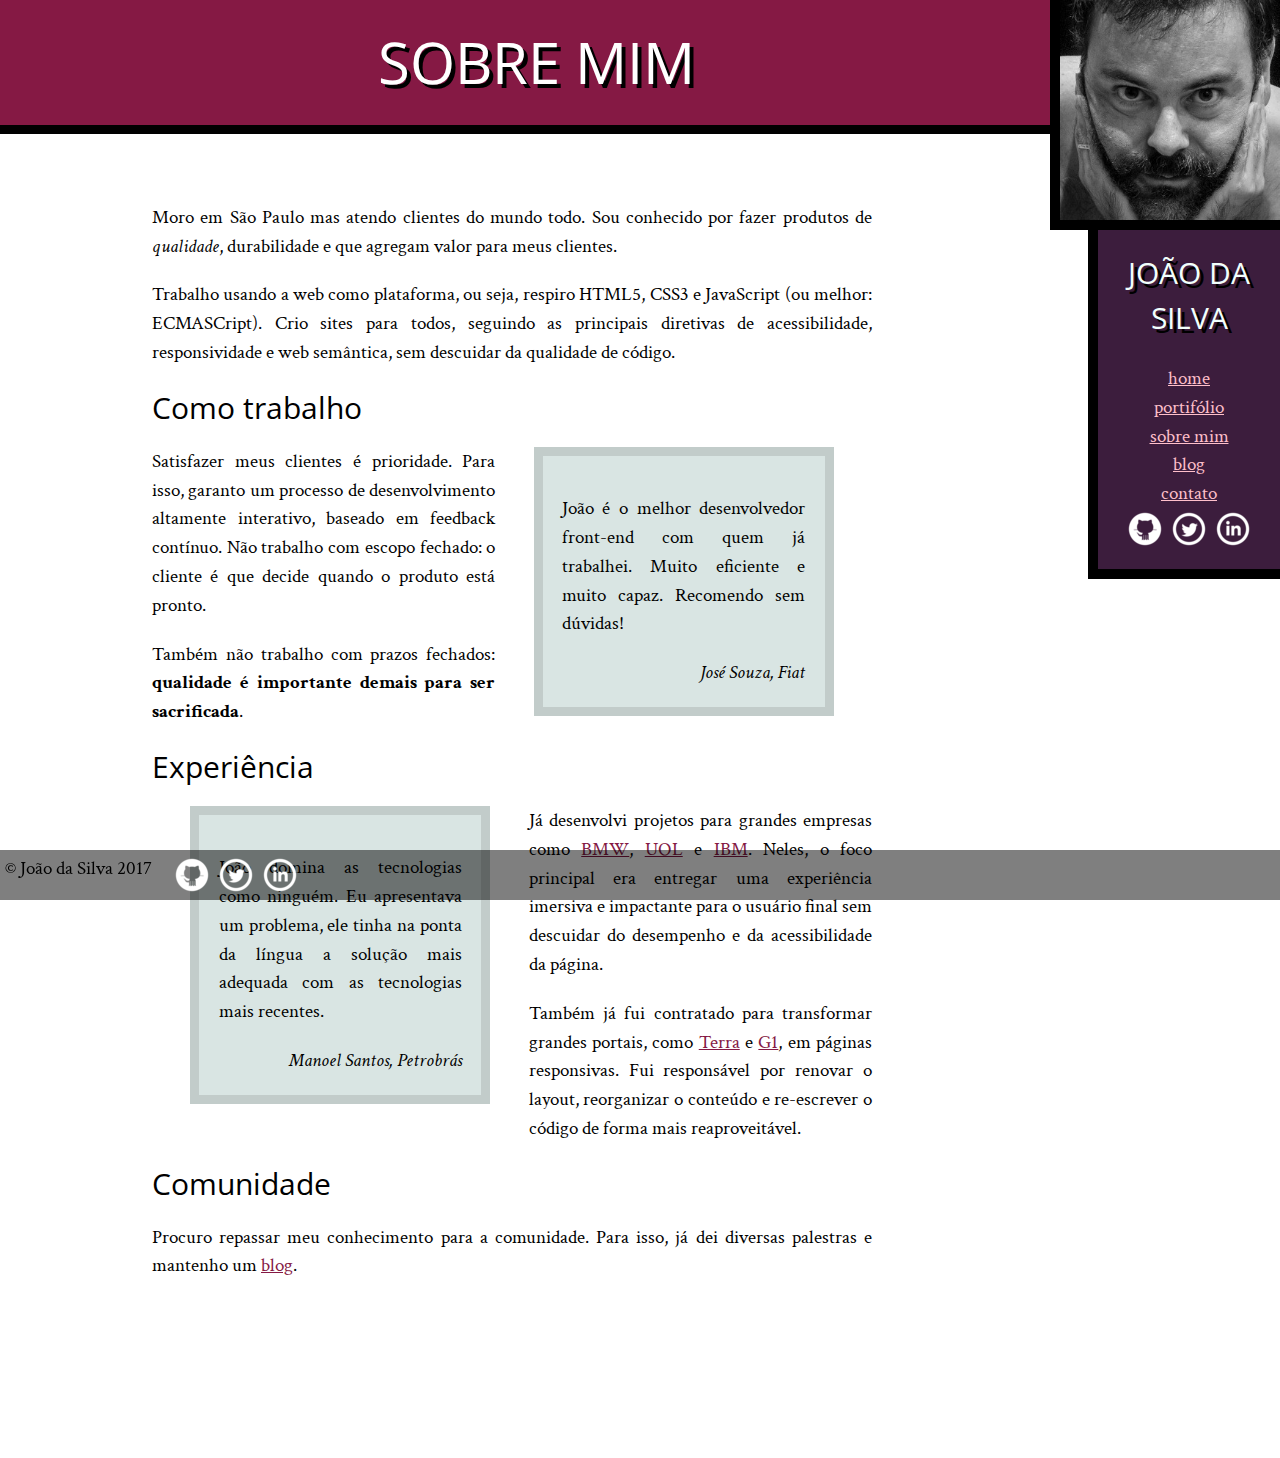
==== bio.html @ b6d81266 "Add projeto ao github" ====
<!DOCTYPE html>
<html>
    <head>

        <title>Biografia - João da Silva</title>
        <meta charset="utf-8">
        <link rel="icon" href="img/favicon.png">
        <!-- carrega a fonte Crimson Text nas versões normal, itálico e negrito -->
        <link rel="stylesheet" href="http://fonts.googleapis.com/css?family=Crimson+Text:400,400italic,600">

        <!-- carrega a fonte Open Sans Condensed na versão negrito, -->
        <!-- que é a única necessária para os cabeçalhos            -->
        <link rel="stylesheet" href="http://fonts.googleapis.com/css?family=Open+Sans+Condensed:700">
        <link rel="stylesheet" href="css/reset.css">
        <link rel="stylesheet" href="css/site.css">
        <link rel="stylesheet" href="css/bio.css">

        
    </head>
    <body>
       <main> 
            <h1 class="titulo-principal">Sobre mim</h1>
            <div class="conteudo-texto">


                <p>Moro em São Paulo mas atendo clientes do mundo todo. Sou conhecido por fazer produtos de <em>qualidade</em>, durabilidade e que agregam valor para meus clientes.</p>
                <p>Trabalho usando a web como plataforma, ou seja, respiro HTML5, CSS3 e JavaScript (ou melhor: ECMASCript). Crio sites para todos, seguindo as principais diretivas de acessibilidade, responsividade e web semântica, sem descuidar da qualidade de código.</p>

                <h2>Como trabalho</h2>
                
               <blockquote class="citacao-fiat">
                <p>João é o melhor desenvolvedor front-end com quem já trabalhei. Muito eficiente e muito capaz. Recomendo sem dúvidas!
                </p>
                <cite>José Souza, Fiat</cite>
               </blockquote>
               
                <p>Satisfazer meus clientes é prioridade. Para isso, garanto um processo de desenvolvimento altamente interativo, baseado em feedback contínuo. Não trabalho com escopo fechado: o cliente é que decide quando o produto está pronto.</p>

                <p>Também não trabalho com prazos fechados:<strong> qualidade é importante demais para ser sacrificada</strong>.</p>

                <h2>Experiência</h2>

               <blockquote class="citacao-petrobras">
               <p>João domina as tecnologias como ninguém. Eu apresentava um problema, ele tinha na ponta da língua a solução mais adequada com as tecnologias mais recentes.</p>
               <cite>Manoel Santos, Petrobrás</cite>
               </blockquote> 
               
               <p>Já desenvolvi projetos para grandes empresas como <a href="http://www.bmw.com.br"> BMW</a>, <a href="http://www.uol.com.br">UOL</a> e <a href="http://www.ibm.com.br">IBM</a>. Neles, o foco principal era entregar uma experiência imersiva e impactante para o usuário final sem descuidar do desempenho e da acessibilidade da página.</p>

               <p>Também já fui contratado para transformar grandes portais, como <a href="http://www.terra.com.br">Terra</a> e <a href="http://www.g1.com.br">G1</a>, em páginas responsivas. Fui responsável por renovar o layout, reorganizar o conteúdo e re-escrever o código de forma mais reaproveitável.</p>

                <h2>Comunidade</h2>

                <p>Procuro repassar meu conhecimento para a comunidade. Para isso, já dei diversas palestras e mantenho um <a href="blog.html">blog</a>.</p>
            </div>    
       </main>
       <a href="index.html"><img class="minha-foto" src="img/eu.jpg" alt="Foto do João da Silva"></a> 
        <aside class="navegacao-site">
            
            <h1>João da Silva</h1>
            <nav>
                <ul>
                    <li><a href="index.html">Home</a></li>
                    <li><a href="portfolio.html">Portifólio</a></li>
                    <li><a href="bio.html">Sobre mim</a></li>
                    <li><a href="blog.html">Blog</a></li>
                    <li><a href="contato.html">Contato</a></li>
                </ul>
            </nav>
            <ul class="icones-sociais">

               <li> <a class="github" href="https://github.com/git-joaodasilva">Github</a></li>
               <li> <a class="twitter" href="https://twitter.com/twitter-joaodasilva">Twitter</a></li>
               <li> <a class="linkedin" href="https://br.linkedin.com/pub/linkedin-joao-da-silva/32/4/508">Linkedin</a></li>
             </ul>
        

        </aside>    
        <footer id="rodape-pagina">
            &copy; João da Silva 2017
             <ul class="icones-sociais social-rodape">

                
               <li> <a class="github" href="https://github.com/git-joaodasilva">Github</a></li>
               <li> <a class="twitter" href="https://twitter.com/twitter-joaodasilva">Twitter</a></li>
               <li> <a class="linkedin" href="https://br.linkedin.com/pub/linkedin-joao-da-silva/32/4/508">Linkedin</a></li>
             </ul>
        </footer>
    </body>
</html>
---- css/site.css ----
html{
    font-size: 120%;
    
}

body {
    font-family: "Crimson Text", "Times New Roman", serif;
    line-height: 1.5;
    }

h1, h2, .subtitulo-principal {
    font-family:"Open Sans Condensed","Arial", sans-serif;  
    }
h1{
    text-transform: uppercase;
    font-size: 3em;
    text-shadow: 4px 4px #000;  

    }
.titulo-principal {
    text-align: center;
    background-color: #851944;
    color: #FFF;
    padding: 1rem;
    border-bottom: .5rem solid #000;
    width: 101%;
}

.titulo-principal h1{
    
    
    text-transform: uppercase;

}
.conteudo-texto{    
    width: 720px;
    margin-left: auto;
    margin-right: auto;
    padding: 50px 0;
    padding-bottom: 80px;

}
main a {
    color: #851944;

}

h2{
    font-size:30px;
    line-height: 40px;
    clear:both;
    }

p{
    text-align: justify;
    margin: 20px 0;
    }


.navegacao-site {
    background-color: #3C1D3D;
    color: #F2FFFC;
    padding: 20px;
    text-align: center;
    float: right;
    width: 15%;
    position: relative;
    top:230px;
}
.navegacao-site, .minha-foto{
    border-left: 10px solid black;
    border-bottom: 10px solid black;
    box-sizing: border-box; 
    float: right;
}

.minha-foto{
    position:absolute;
    top: 0;
    right: 0;
    width: 230px;
            
    }
main{
    width: 80%;
    float: left;
    padding-bottom: 4em;
}
.navegacao-site a{
    color: inherit;

}
.navegacao-site h1 {
    font-size: 30px;
    margin-bottom: 25px;
}

.icones-sociais li{
    display: inline-block;

}
.icones-sociais a{
   
    width: 40px;
    height: 40px;
    display: inline-block;
    text-indent: -9999px;
    
}
.github{
     background-image: url(../img/github.png);
}
.twitter{
    background-image: url(../img/twitter.png);
}
.linkedin{
    background-image: url(../img/linkedin.png);
    
}


#rodape-pagina{
    background-color: rgba(0,0,0,.5);
    color: #000;
    padding: 5px;
    clear: both;
    position: fixed;
    bottom: 0;
    width: 100%;
    display: -webkit-box;

}
.social-rodape{
    position: relative;
    left: 20px;
}

nav a{
    color: #F2FFFC;
    text-transform:lowercase;
}

ul{
    color: pink;

}

ul li a{
    color: inherit;
}

strong{
    font-weight: bold;

}
em{
    font-style: italic;
}
---- css/bio.css ----
blockquote{
    background-color: #D9E5E3;
    border: .5em solid #C2CCCA;
    padding: 1em;
    width: 30ch;
    margin: 1rem 2rem;
    box-sizing: border-box;
}
cite{
    float: right;
    font-style: italic;
    display: block;
    font
}
.citacao-fiat{
    float: right;

}
.citacao-petrobras{
    float: left;
}

strong{
    font-weight: bold;

}
em{
    font-style: italic;
}
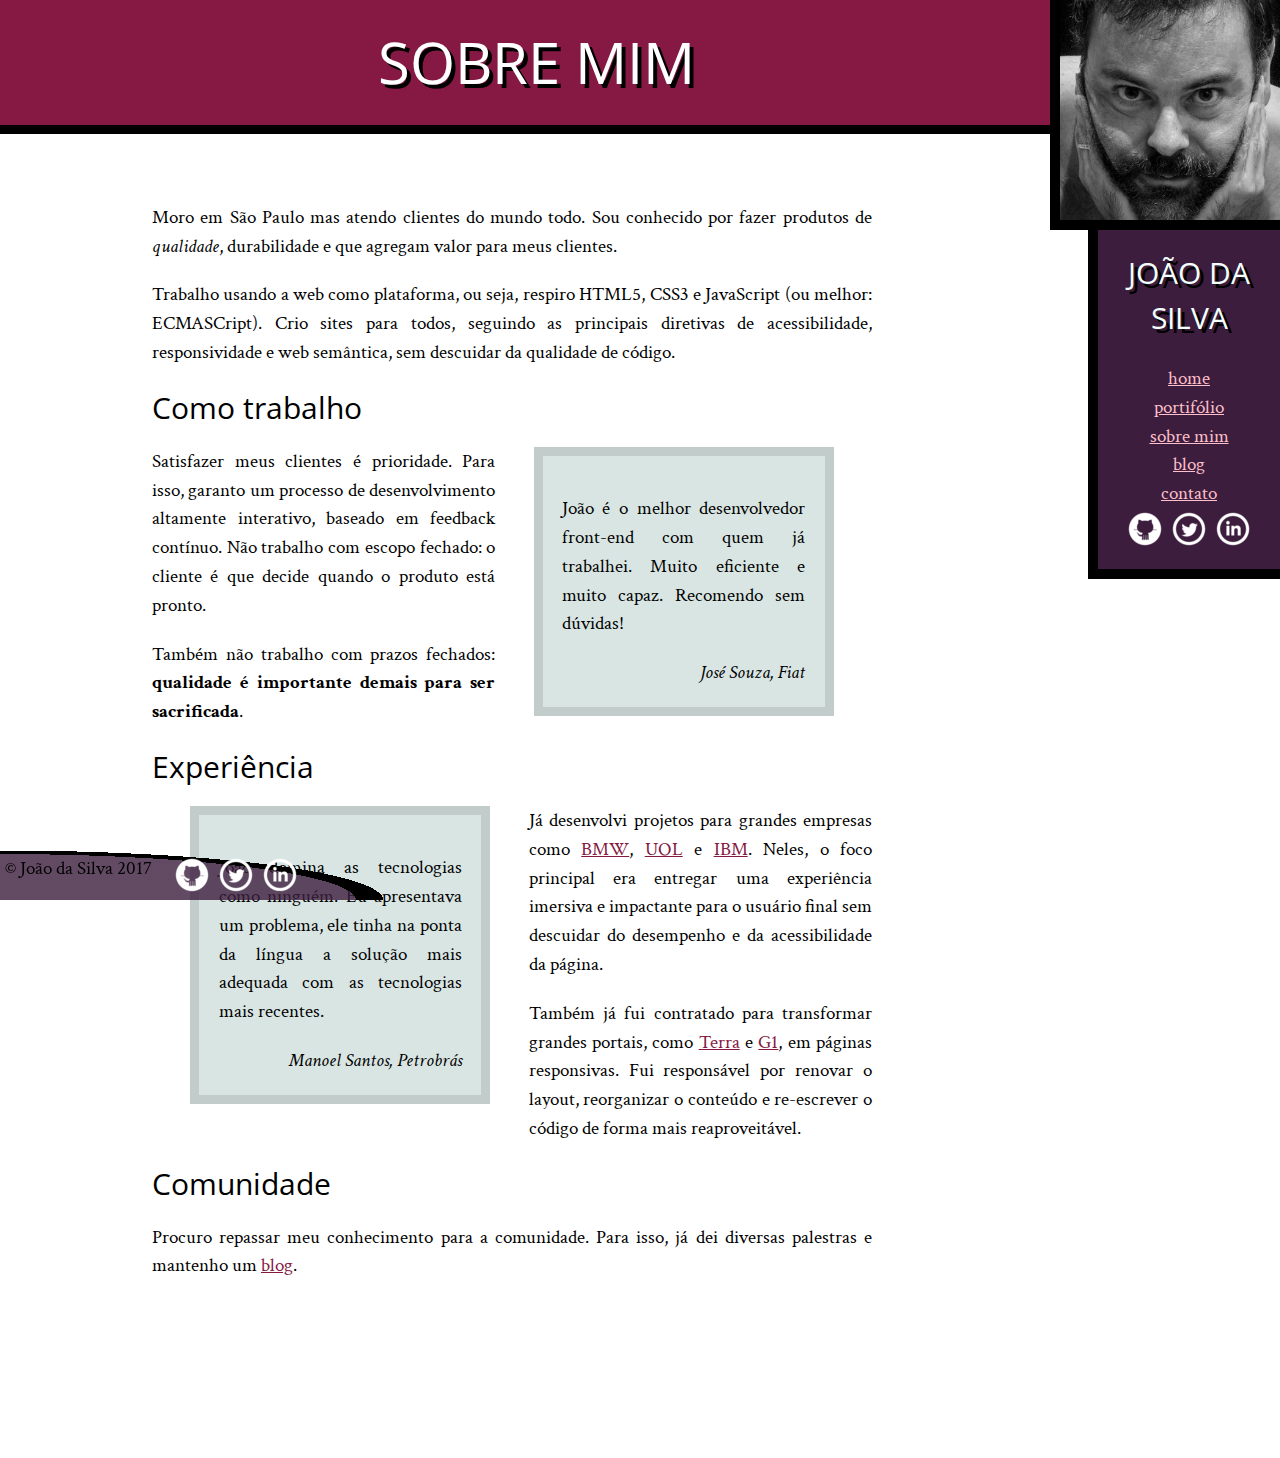
==== commit aa086154: "Até aula 8" ====
--- a/bio.html
+++ b/bio.html
@@ -15,10 +15,10 @@
         <link rel="stylesheet" href="css/site.css">
         <link rel="stylesheet" href="css/bio.css">
 
-        
+
     </head>
     <body>
-       <main> 
+       <main>
             <h1 class="titulo-principal">Sobre mim</h1>
             <div class="conteudo-texto">
 
@@ -27,24 +27,24 @@
                 <p>Trabalho usando a web como plataforma, ou seja, respiro HTML5, CSS3 e JavaScript (ou melhor: ECMASCript). Crio sites para todos, seguindo as principais diretivas de acessibilidade, responsividade e web semântica, sem descuidar da qualidade de código.</p>
 
                 <h2>Como trabalho</h2>
-                
-               <blockquote class="citacao-fiat">
+
+               <blockquote tabindex="1" class="citacao-bio">
                 <p>João é o melhor desenvolvedor front-end com quem já trabalhei. Muito eficiente e muito capaz. Recomendo sem dúvidas!
                 </p>
                 <cite>José Souza, Fiat</cite>
                </blockquote>
-               
+
                 <p>Satisfazer meus clientes é prioridade. Para isso, garanto um processo de desenvolvimento altamente interativo, baseado em feedback contínuo. Não trabalho com escopo fechado: o cliente é que decide quando o produto está pronto.</p>
 
                 <p>Também não trabalho com prazos fechados:<strong> qualidade é importante demais para ser sacrificada</strong>.</p>
 
                 <h2>Experiência</h2>
 
-               <blockquote class="citacao-petrobras">
+               <blockquote tabindex="1" class="citacao-bio">
                <p>João domina as tecnologias como ninguém. Eu apresentava um problema, ele tinha na ponta da língua a solução mais adequada com as tecnologias mais recentes.</p>
                <cite>Manoel Santos, Petrobrás</cite>
-               </blockquote> 
-               
+               </blockquote>
+
                <p>Já desenvolvi projetos para grandes empresas como <a href="http://www.bmw.com.br"> BMW</a>, <a href="http://www.uol.com.br">UOL</a> e <a href="http://www.ibm.com.br">IBM</a>. Neles, o foco principal era entregar uma experiência imersiva e impactante para o usuário final sem descuidar do desempenho e da acessibilidade da página.</p>
 
                <p>Também já fui contratado para transformar grandes portais, como <a href="http://www.terra.com.br">Terra</a> e <a href="http://www.g1.com.br">G1</a>, em páginas responsivas. Fui responsável por renovar o layout, reorganizar o conteúdo e re-escrever o código de forma mais reaproveitável.</p>
@@ -52,11 +52,11 @@
                 <h2>Comunidade</h2>
 
                 <p>Procuro repassar meu conhecimento para a comunidade. Para isso, já dei diversas palestras e mantenho um <a href="blog.html">blog</a>.</p>
-            </div>    
+            </div>
        </main>
-       <a href="index.html"><img class="minha-foto" src="img/eu.jpg" alt="Foto do João da Silva"></a> 
+       <a href="index.html"><img class="minha-foto" src="img/eu.jpg" alt="Foto do João da Silva"></a>
         <aside class="navegacao-site">
-            
+
             <h1>João da Silva</h1>
             <nav>
                 <ul>
@@ -73,18 +73,18 @@
                <li> <a class="twitter" href="https://twitter.com/twitter-joaodasilva">Twitter</a></li>
                <li> <a class="linkedin" href="https://br.linkedin.com/pub/linkedin-joao-da-silva/32/4/508">Linkedin</a></li>
              </ul>
-        
 
-        </aside>    
+
+        </aside>
         <footer id="rodape-pagina">
             &copy; João da Silva 2017
              <ul class="icones-sociais social-rodape">
 
-                
+
                <li> <a class="github" href="https://github.com/git-joaodasilva">Github</a></li>
                <li> <a class="twitter" href="https://twitter.com/twitter-joaodasilva">Twitter</a></li>
                <li> <a class="linkedin" href="https://br.linkedin.com/pub/linkedin-joao-da-silva/32/4/508">Linkedin</a></li>
              </ul>
         </footer>
     </body>
-</html>+</html>
--- a/css/site.css
+++ b/css/site.css
@@ -1,6 +1,6 @@
 html{
     font-size: 120%;
-    
+
 }
 
 body {
@@ -9,12 +9,12 @@
     }
 
 h1, h2, .subtitulo-principal {
-    font-family:"Open Sans Condensed","Arial", sans-serif;  
+    font-family:"Open Sans Condensed","Arial", sans-serif;
     }
 h1{
     text-transform: uppercase;
     font-size: 3em;
-    text-shadow: 4px 4px #000;  
+    text-shadow: 4px 4px #000;
 
     }
 .titulo-principal {
@@ -27,12 +27,12 @@
 }
 
 .titulo-principal h1{
-    
-    
+
+
     text-transform: uppercase;
 
 }
-.conteudo-texto{    
+.conteudo-texto{
     width: 720px;
     margin-left: auto;
     margin-right: auto;
@@ -70,7 +70,7 @@
 .navegacao-site, .minha-foto{
     border-left: 10px solid black;
     border-bottom: 10px solid black;
-    box-sizing: border-box; 
+    box-sizing: border-box;
     float: right;
 }
 
@@ -79,7 +79,7 @@
     top: 0;
     right: 0;
     width: 230px;
-            
+
     }
 main{
     width: 80%;
@@ -100,12 +100,12 @@
 
 }
 .icones-sociais a{
-   
+
     width: 40px;
     height: 40px;
     display: inline-block;
     text-indent: -9999px;
-    
+
 }
 .github{
      background-image: url(../img/github.png);
@@ -115,18 +115,25 @@
 }
 .linkedin{
     background-image: url(../img/linkedin.png);
-    
 }
 
+#rodape-pagina{
+  background-image: radial-gradient(ellipse at left bottom,
+    rgba(60, 29, 61, 0.8),
+    rgba(60, 29, 61, 0.8) 65%,
+    black 65%,
+    black 70%,
+    transparent 70%,
+    transparent);
+    background-size: 30% 100%;
+    background-repeat: no-repeat;
+    width: 100%;
 
-#rodape-pagina{
-    background-color: rgba(0,0,0,.5);
     color: #000;
     padding: 5px;
     clear: both;
     position: fixed;
     bottom: 0;
-    width: 100%;
     display: -webkit-box;
 
 }
@@ -155,4 +162,16 @@
 }
 em{
     font-style: italic;
-}+}
+
+main a:hover,
+main a:focus,
+footer a:hover,
+footer a:focus{
+    color: red;
+}
+
+.navegacao-site a:hover,
+.navegacao-site a:focus{
+  text-shadow: 0 0 .1em pink;
+}
--- a/css/bio.css
+++ b/css/bio.css
@@ -11,20 +11,31 @@
     float: right;
     font-style: italic;
     display: block;
-    font
-}
-.citacao-fiat{
-    float: right;
 
 }
-.citacao-petrobras{
+blockquote:hover,
+blockquote:focus{
+    box-shadow: 0 0 0 99999px rgba(0, 0, 0, .9);
+}
+blockquote:hover:nth-of-type(odd),
+blockquote:focus:nth-of-type(odd){
+  transform: rotate(5deg) scale(1.2);
+}
+
+blockquote:hover:nth-of-type(even),
+blockquote:focus:nth-of-type(even){
+  transform: rotate(-5deg) scale(1.2);
+}
+.citacao-bio:nth-of-type(odd){
+    float: right;
+}
+.citacao-bio:nth-of-type(even){
     float: left;
 }
 
 strong{
     font-weight: bold;
-
 }
 em{
     font-style: italic;
-}+}
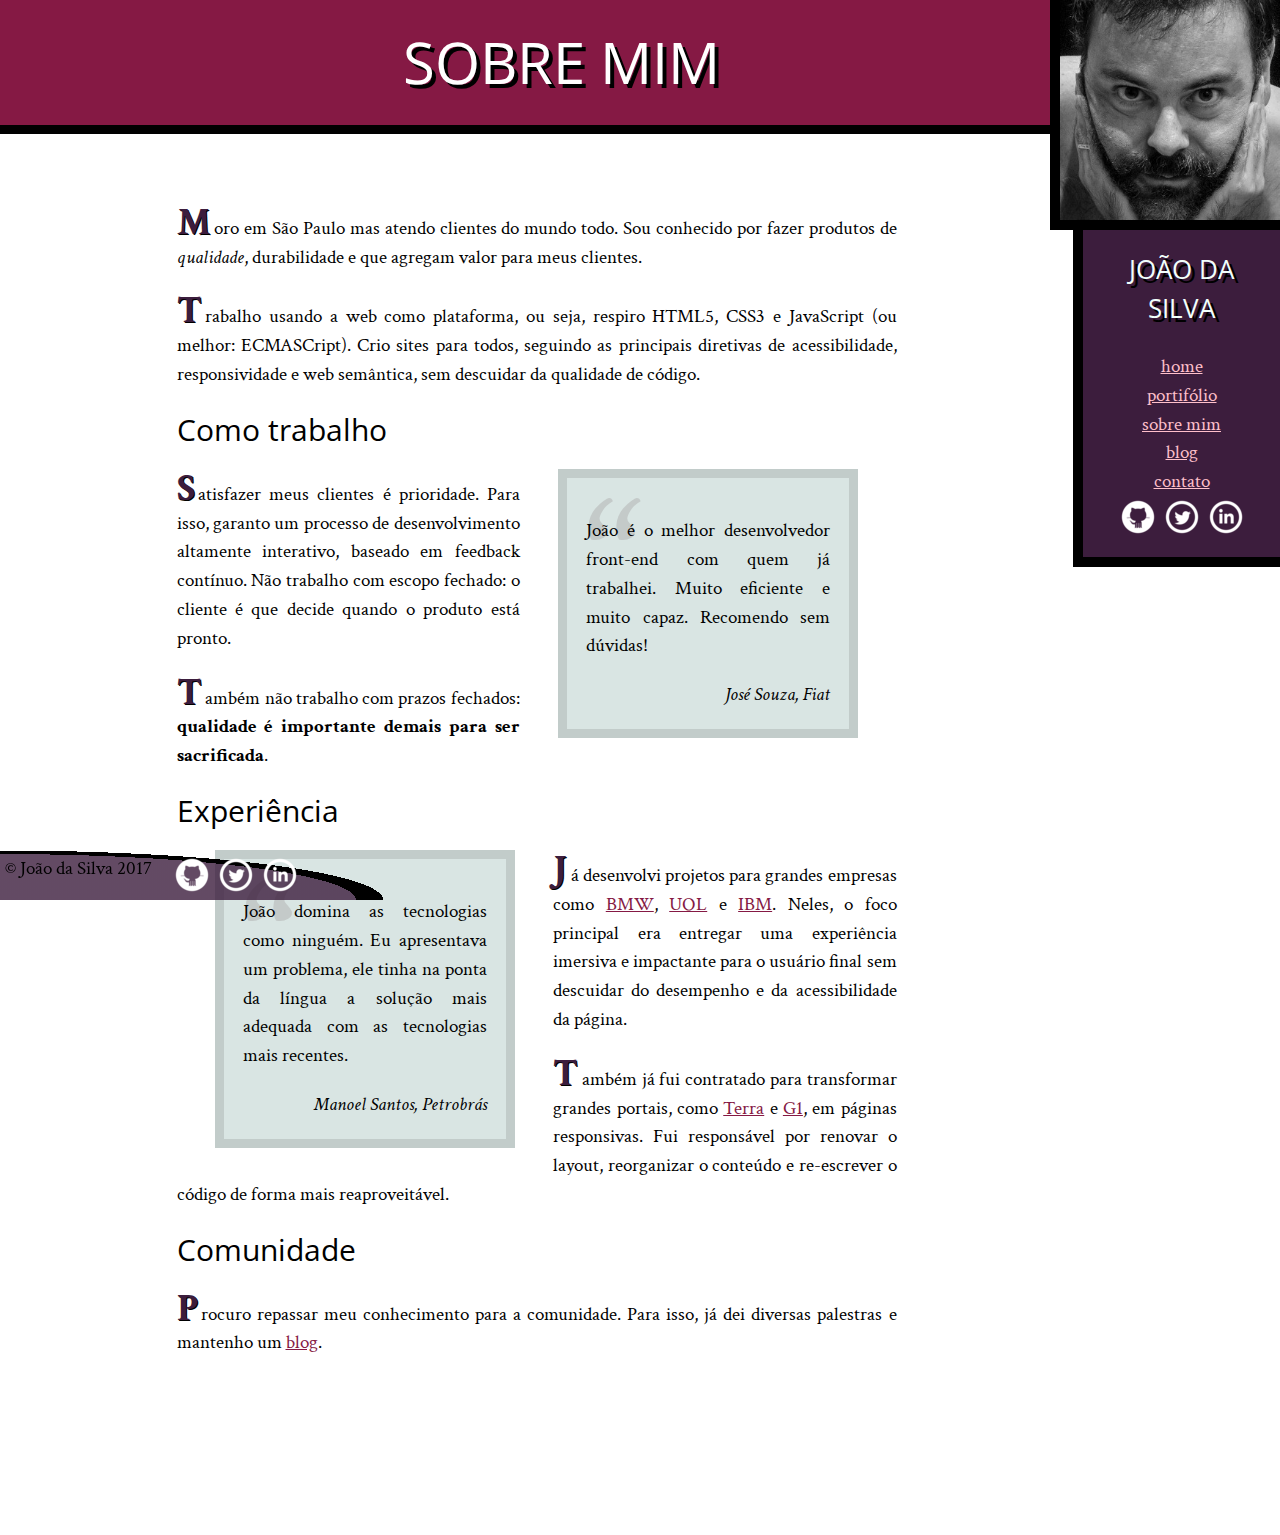
==== commit 4c87c88c: "Aula 11 - 13/11" ====
--- a/bio.html
+++ b/bio.html
@@ -67,11 +67,11 @@
                     <li><a href="contato.html">Contato</a></li>
                 </ul>
             </nav>
-            <ul class="icones-sociais">
+            <ul class="icones-sociais-lateral icones-sociais">
 
-               <li> <a class="github" href="https://github.com/git-joaodasilva">Github</a></li>
-               <li> <a class="twitter" href="https://twitter.com/twitter-joaodasilva">Twitter</a></li>
-               <li> <a class="linkedin" href="https://br.linkedin.com/pub/linkedin-joao-da-silva/32/4/508">Linkedin</a></li>
+               <li> <a class="github" data-tooltip="Veja meus projetos opensource" href="https://github.com/git-joaodasilva">Github</a> </li>
+               <li> <a class="twitter" data-tooltip="Siga-me no Twitter" href="https://twitter.com/twitter-joaodasilva">Twitter</a></li>
+               <li> <a class="linkedin" data-tooltip="Veja meu currículo"  href="https://br.linkedin.com/pub/linkedin-joao-da-silva/32/4/508">Linkedin</a></li>
              </ul>
 
 
--- a/css/site.css
+++ b/css/site.css
@@ -63,7 +63,7 @@
     padding: 20px;
     text-align: center;
     float: right;
-    width: 15%;
+    width: calc(0.9 * 230px);
     position: relative;
     top:230px;
 }
@@ -72,6 +72,7 @@
     border-bottom: 10px solid black;
     box-sizing: border-box;
     float: right;
+
 }
 
 .minha-foto{
@@ -82,16 +83,17 @@
 
     }
 main{
-    width: 80%;
+    width: calc(100% - 0.9 * 230px);
     float: left;
     padding-bottom: 4em;
 }
 .navegacao-site a{
     color: inherit;
+    /*--text-decoration: none; */
 
 }
 .navegacao-site h1 {
-    font-size: 30px;
+    font-size: 26px;
     margin-bottom: 25px;
 }
 
@@ -104,7 +106,8 @@
     width: 40px;
     height: 40px;
     display: inline-block;
-    text-indent: -9999px;
+    text-indent: -99999px;
+
 
 }
 .github{
@@ -175,3 +178,30 @@
 .navegacao-site a:focus{
   text-shadow: 0 0 .1em pink;
 }
+.icones-sociais-lateral a:hover::after,
+.icones-sociais-lateral a:focus::after{
+  content: attr(data-tooltip);
+  position: absolute;
+  top: 100%;
+  right: 0;
+  text-indent: 0;
+  width: 200%;
+  background: black;
+  font-size: .75em;
+}
+
+.icoes-sociais-lateral a{
+  position: relative;
+}
+
+.icones-sociais-lateral a:hover::before,
+.icones-sociais-lateral a:focus::before{
+    content: '';
+    width: 1em;
+    height: 1em;
+    background-color: black;
+    position: absolute;
+    bottom: 0;
+    left: 0;
+    transform: translateY(.5em) rotate(45deg);
+}
--- a/css/bio.css
+++ b/css/bio.css
@@ -6,6 +6,7 @@
     width: 30ch;
     margin: 1rem 2rem;
     box-sizing: border-box;
+
 }
 cite{
     float: right;
@@ -33,9 +34,31 @@
     float: left;
 }
 
+
 strong{
     font-weight: bold;
 }
 em{
     font-style: italic;
 }
+
+.conteudo-texto > p::first-letter{
+   font-size: 200%;
+   font-weight: bold;
+   color: #3C1D3D;
+   text-shadow: 1px 1px #000;
+   margin-right: .2ch;
+   line-height: 1;
+}
+
+.citacao-bio::before{
+  content: '“';
+  font-size: 1000%;
+  color: rgba(176, 176, 176, .5);
+  position: absolute;
+  line-height: .8;
+
+}
+.citacao-bio > p{
+  position: relative;
+}
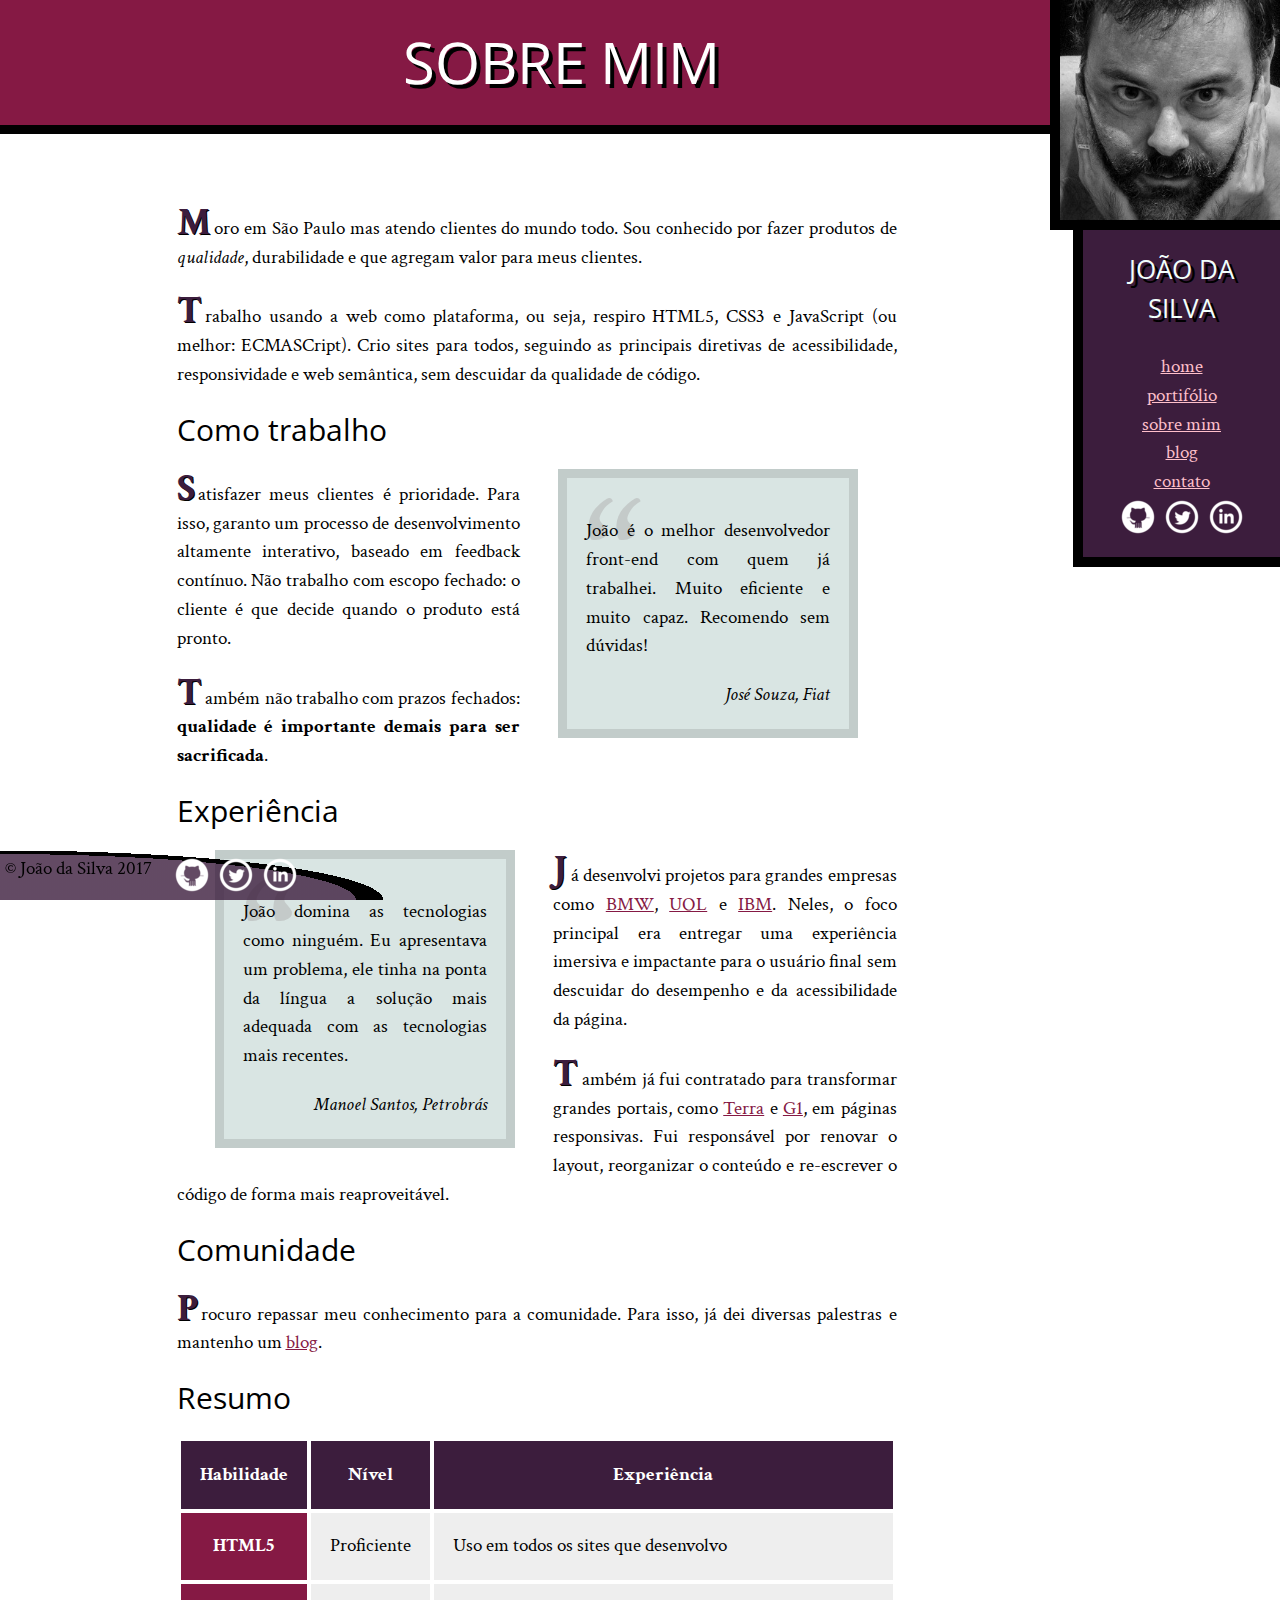
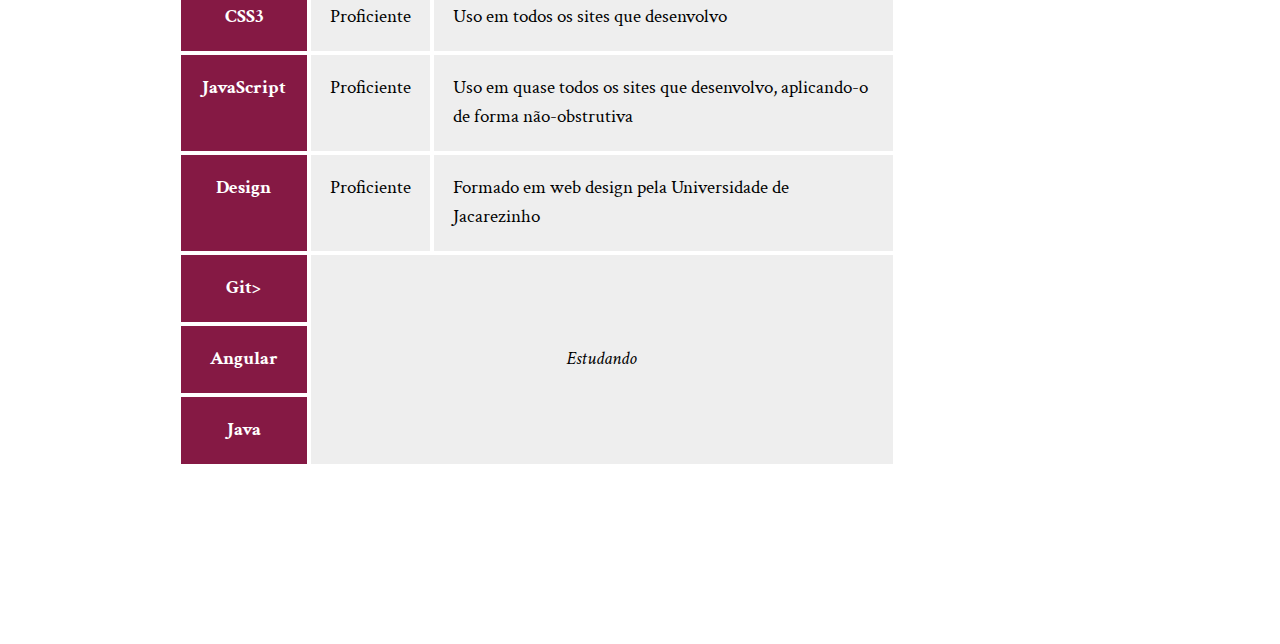
==== commit 511577cd: "Aula 13" ====
--- a/bio.html
+++ b/bio.html
@@ -52,6 +52,48 @@
                 <h2>Comunidade</h2>
 
                 <p>Procuro repassar meu conhecimento para a comunidade. Para isso, já dei diversas palestras e mantenho um <a href="blog.html">blog</a>.</p>
+
+                <h2 class="subtitulo-texo">Resumo</h2>
+                <table class="habilidades">
+                  <thead>
+                    <tr>
+                      <th>Habilidade</th>
+                      <th>Nível</th>
+                      <th>Experiência</th>
+                    </tr>
+                  </thead>
+                  <tbody>
+                    <tr>
+                      <th>HTML5</th>
+                      <td>Proficiente</td>
+                      <td>Uso em todos os sites que desenvolvo</td>
+                    </tr>
+                    <tr>
+                      <th>CSS3</th>
+                      <td>Proficiente</td>
+                      <td>Uso em todos os sites que desenvolvo</td>
+                    </tr>
+                    <tr>
+                      <th>JavaScript</th>
+                      <td>Proficiente</td>
+                      <td>Uso em quase todos os sites que desenvolvo, aplicando-o de forma não-obstrutiva</td>
+                   </tr>
+                    <tr>
+                        <th>Design</th>
+                        <td>Proficiente</td>
+                        <td>Formado em web design pela Universidade de Jacarezinho</td>
+                    </tr>
+                    <tr>
+                      <th>Git></th>
+                      <td colspan="2" rowspan="3">Estudando</td>
+                    </tr>
+                      <th>Angular</th>
+                    </tr>
+                      <th>Java</th>
+                    </tr>
+                  </tbody>
+                </table>
+
             </div>
        </main>
        <a href="index.html"><img class="minha-foto" src="img/eu.jpg" alt="Foto do João da Silva"></a>
--- a/css/bio.css
+++ b/css/bio.css
@@ -62,3 +62,32 @@
 .citacao-bio > p{
   position: relative;
 }
+
+.habilidades th {
+    font-weight: bold;
+    background-color: #851944;
+    color: white;
+}
+.habilidades thead th{
+  background-color: #3C1D3D;
+}
+.habilidades td{
+  background-color: #EEE;
+  color: inherit;
+}
+.habilidades{
+  border-collapse: separate;
+  border-spacing: .25em;
+  margin: 1em 0;
+}
+.habilidades th,
+.habilidades td{
+  padding: 1em;
+}
+.habilidades [colspan]{
+  text-align: center;
+  font-style: italic;
+}
+.habilidades [rowspan]{
+  vertical-align: middle;
+}
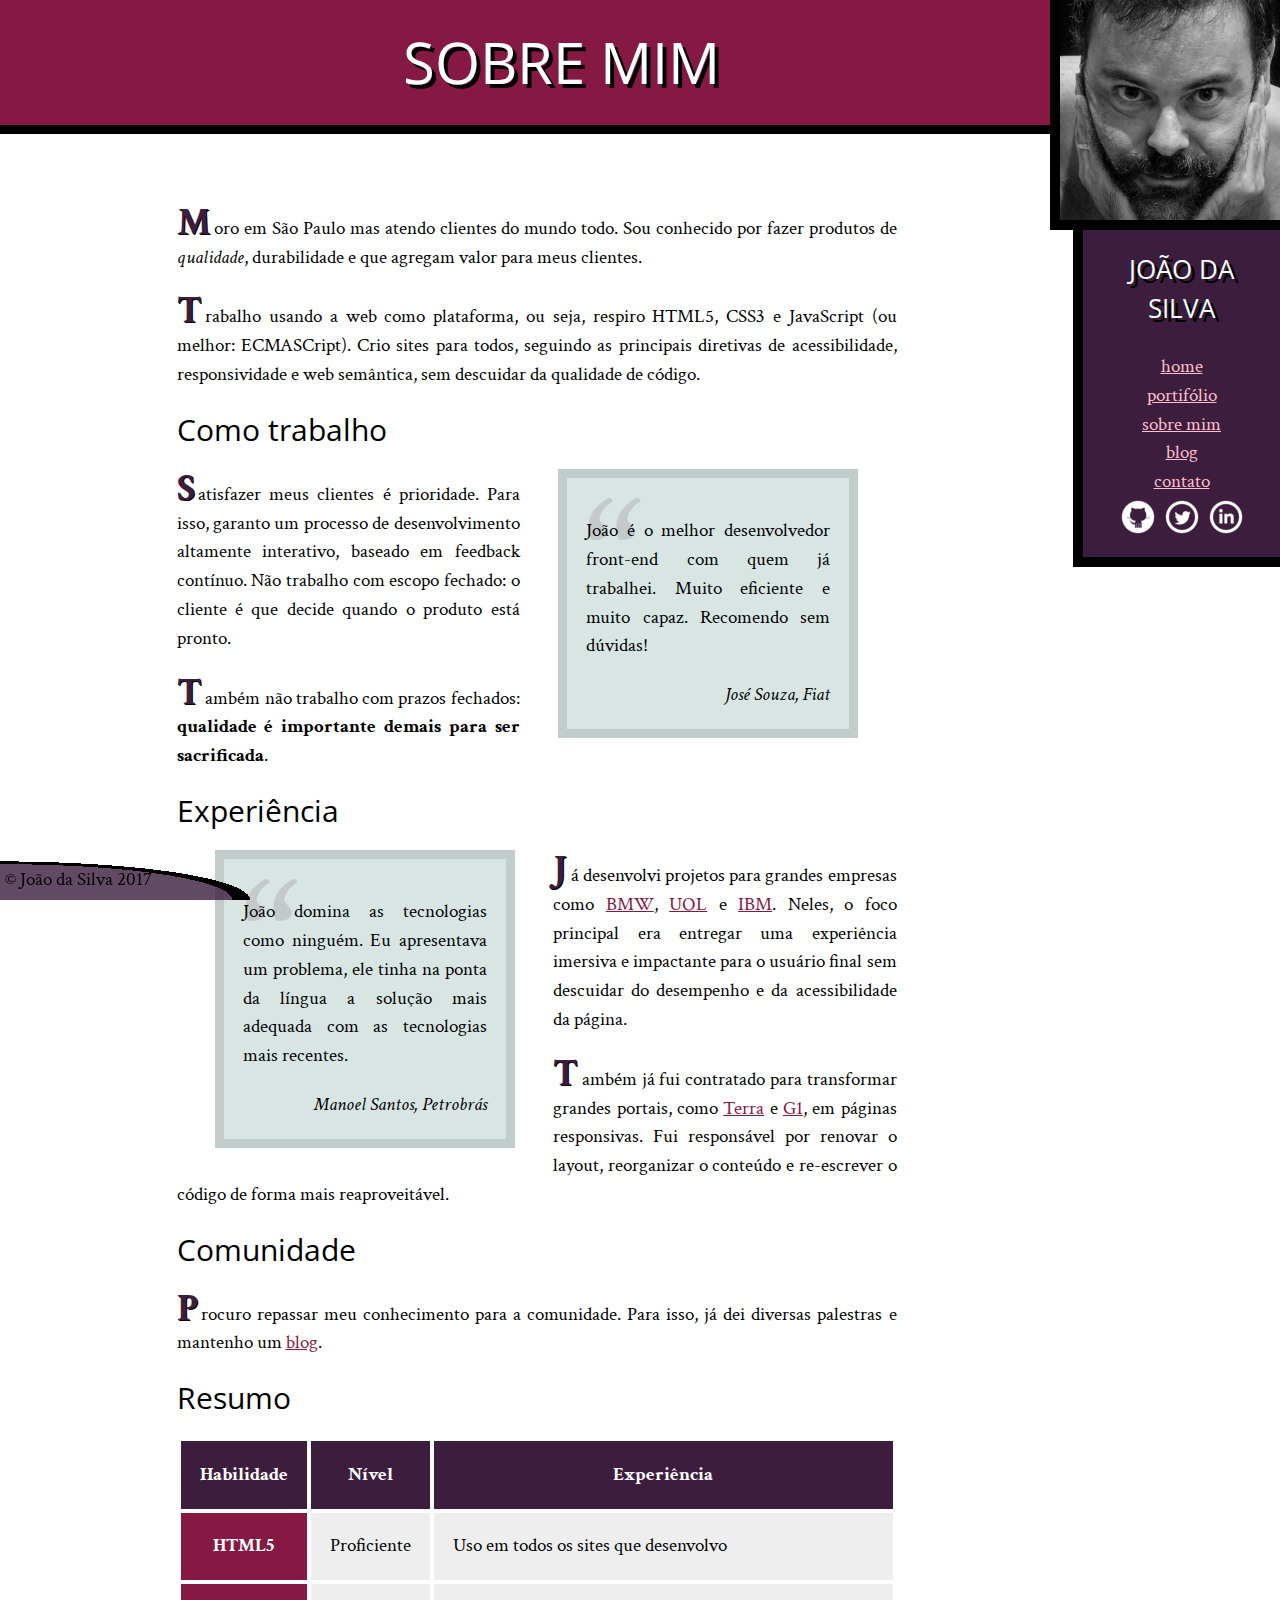
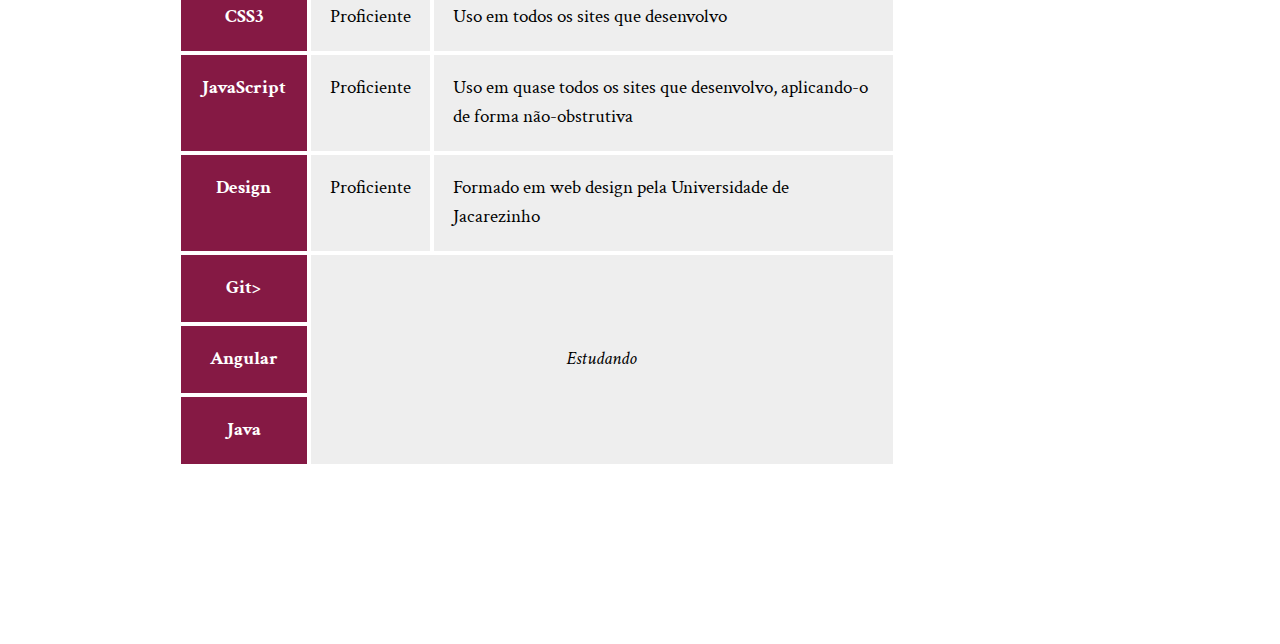
==== commit 391fcb4f: "Penultima aula de HTML" ====
--- a/bio.html
+++ b/bio.html
@@ -120,13 +120,7 @@
         </aside>
         <footer id="rodape-pagina">
             &copy; João da Silva 2017
-             <ul class="icones-sociais social-rodape">
 
-
-               <li> <a class="github" href="https://github.com/git-joaodasilva">Github</a></li>
-               <li> <a class="twitter" href="https://twitter.com/twitter-joaodasilva">Twitter</a></li>
-               <li> <a class="linkedin" href="https://br.linkedin.com/pub/linkedin-joao-da-silva/32/4/508">Linkedin</a></li>
-             </ul>
         </footer>
     </body>
 </html>
--- a/css/site.css
+++ b/css/site.css
@@ -17,6 +17,31 @@
     text-shadow: 4px 4px #000;
 
     }
+    h1{
+      -webkit-animarion:aparece 2s ease-in;
+      animation: aparece 2s ease-in;
+    }
+    @-webkit-keyframes aparece {
+      0% {
+        opacity: 0;
+      }
+        100% {
+          opacity: 1;
+
+        }
+
+    }
+    @@keyframes aparece {
+      0%{
+        opacity: 0;
+      }
+        100%{
+          opacity: 1;
+
+        }
+
+    }
+
 .titulo-principal {
     text-align: center;
     background-color: #851944;
@@ -130,7 +155,7 @@
     transparent);
     background-size: 30% 100%;
     background-repeat: no-repeat;
-    width: 100%;
+    width: 65%;
 
     color: #000;
     padding: 5px;
--- a/css/bio.css
+++ b/css/bio.css
@@ -6,8 +6,30 @@
     width: 30ch;
     margin: 1rem 2rem;
     box-sizing: border-box;
+    transition: box-shadow 1s ease, transform 1s linear;
+    transition-delay: 0s, 1s;
+    position: relative;
+    animation: quica 1s infinite;
+    animation-direction: alternate;
+    animation-timing-function: ease-in;
 
 }
+@keyframes quica {
+  from{
+    top: 0;
+  }
+  90%{
+    transform: rotate(-2deg);
+  }
+  95%{
+    transform: rotate(2deg);
+  }
+  to{
+    top: 1em;
+  }
+
+}
+
 cite{
     float: right;
     font-style: italic;
@@ -17,6 +39,8 @@
 blockquote:hover,
 blockquote:focus{
     box-shadow: 0 0 0 99999px rgba(0, 0, 0, .9);
+    animation-play-state: paused;
+    transition-delay: 0s, 1s;
 }
 blockquote:hover:nth-of-type(odd),
 blockquote:focus:nth-of-type(odd){
